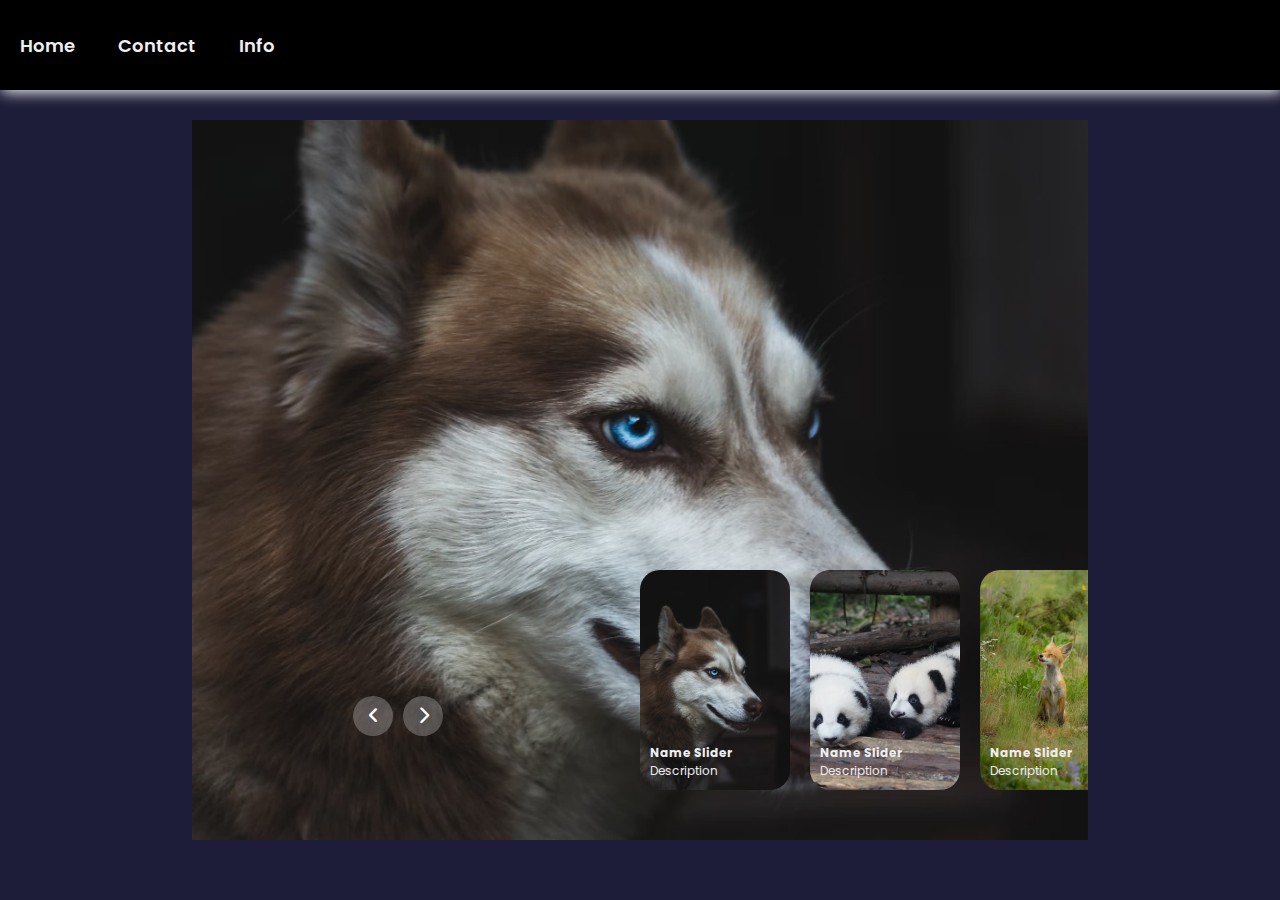
==== index.html @ efbaa633 "add images" ====
<!DOCTYPE html>
<html lang="en">

<head>
    <meta charset="UTF-8">
    <meta name="viewport" content="width=device-width, initial-scale=1.0">
    <link rel="icon" type="image/png" href="./img/icon.png">
    <title>Cool Slider</title>
    <link rel="stylesheet" href="./style.css">
    <link rel="stylesheet" href="https://cdnjs.cloudflare.com/ajax/libs/font-awesome/6.0.0/css/all.min.css" />
</head>

<body>
    <header>
        <nav>
            <a href="#">Home</a>
            <a href="#">Contact</a>
            <a href="#">Info</a>
        </nav>
    </header>
    <div class="carousel">
        <div class="list">
            <div class="item">
                <img src="./img/img1.jpg" alt="animal">
                <div class="content">
                    <div class="author">ME</div>
                    <div class="title">DESIGN SLIDER</div>
                    <div class="topic">Animal</div>
                    <div class="des">
                        Lorem, ipsum dolor sit amet consectetur adipisicing elit. Maiores cupiditate tempore dolores
                        reiciendis, minima quas consequuntur velit quod animi dolore reprehenderit iusto omnis pariatur
                        ex dignissimos sequi iste obcaecati odit.
                    </div>
                    <div class="buttons">
                        <button>SEE MORE</button>
                        <button>SUBCRIBE</button>
                    </div>
                </div>
            </div>
            <div class="item">
                <img src="./img/img2.jpg" alt="animal">
                <div class="content">
                    <div class="author">ME</div>
                    <div class="title">DESIGN SLIDER</div>
                    <div class="topic">Animal</div>
                    <div class="des">
                        Lorem, ipsum dolor sit amet consectetur adipisicing elit. Maiores cupiditate tempore dolores
                        reiciendis, minima quas consequuntur velit quod animi dolore reprehenderit iusto omnis pariatur
                        ex dignissimos sequi iste obcaecati odit.
                    </div>
                    <div class="buttons">
                        <button>SEE MORE</button>
                        <button>SUBCRIBE</button>
                    </div>
                </div>
            </div>
            <div class="item">
                <img src="./img/img3.jpg" alt="animal">
                <div class="content">
                    <div class="author">ME</div>
                    <div class="title">DESIGN SLIDER</div>
                    <div class="topic">Animal</div>
                    <div class="des">
                        Lorem, ipsum dolor sit amet consectetur adipisicing elit. Maiores cupiditate tempore dolores
                        reiciendis, minima quas consequuntur velit quod animi dolore reprehenderit iusto omnis pariatur
                        ex dignissimos sequi iste obcaecati odit.
                    </div>
                    <div class="buttons">
                        <button>SEE MORE</button>
                        <button>SUBCRIBE</button>
                    </div>
                </div>
            </div>
            <div class="item">
                <img src="./img/img4.jpg" alt="animal">
                <div class="content">
                    <div class="author">ME</div>
                    <div class="title">DESIGN SLIDER</div>
                    <div class="topic">Animal</div>
                    <div class="des">
                        Lorem, ipsum dolor sit amet consectetur adipisicing elit. Maiores cupiditate tempore dolores
                        reiciendis, minima quas consequuntur velit quod animi dolore reprehenderit iusto omnis pariatur
                        ex dignissimos sequi iste obcaecati odit.
                    </div>
                    <div class="buttons">
                        <button>SEE MORE</button>
                        <button>SUBCRIBE</button>
                    </div>
                </div>
            </div>
            <div class="item">
                <img src="./img/img5.jpg" alt="animal">
                <div class="content">
                    <div class="author">ME</div>
                    <div class="title">DESIGN SLIDER</div>
                    <div class="topic">Animal</div>
                    <div class="des">
                        Lorem, ipsum dolor sit amet consectetur adipisicing elit. Maiores cupiditate tempore dolores
                        reiciendis, minima quas consequuntur velit quod animi dolore reprehenderit iusto omnis pariatur
                        ex dignissimos sequi iste obcaecati odit.
                    </div>
                    <div class="buttons">
                        <button>SEE MORE</button>
                        <button>SUBCRIBE</button>
                    </div>
                </div>
            </div>
        </div>
        <div class="thumbnail">
            <div class="item">
                <img src="./img/img1.jpg" alt="animal">
                <div class="content">
                    <div class="title">Name Slider</div>
                    <div class="des">
                        Description
                    </div>
                </div>
            </div>
            <div class="item">
                <img src="./img/img2.jpg" alt="animal">
                <div class="content">
                    <div class="title">Name Slider</div>
                    <div class="des">
                        Description
                    </div>
                </div>
            </div>
            <div class="item">
                <img src="./img/img3.jpg" alt="animal">
                <div class="content">
                    <div class="title">Name Slider</div>
                    <div class="des">
                        Description
                    </div>
                </div>
            </div>
            <div class="item">
                <img src="./img/img4.jpg" alt="animal">
                <div class="content">
                    <div class="title">Name Slider</div>
                    <div class="des">
                        Description
                    </div>
                </div>
            </div>
            <div class="item">
                <img src="./img/img5.jpg" alt="animal">
                <div class="content">
                    <div class="title">Name Slider</div>
                    <div class="des">
                        Description
                    </div>
                </div>
            </div>
        </div>
        <div class="arrows">
            <button id="prew"><i class="fa-solid fa-angle-left"></i></button>
            <button id="next"><i class="fa-solid fa-chevron-right"></i></button>
        </div>
        <div class="time"></div>
    </div>

    <script src="./app.js"></script>
</body>

</html>
---- style.css ----
@import url("https://fonts.googleapis.com/css2?family=Poppins:wght@200;300;400;500;600;700&display=swap");

body {
    font-family: Poppins;
    background-color: #1e1d39;
    color: #eee;
    margin: 0;
    width: 100vw;
    height: 100vh;
    font-size: 12px;
}

a {
    text-decoration: none;
    color: #eee;
    font-size: 18px;
    font-weight: 600;
}

header {
    padding: 20px;
    background-color: #000;
    margin: auto;
    height: 50px;
    display: flex;
    align-items: center;
    position: relative;
    z-index: 100;
    box-shadow: 2px 2px 14px 0px #fff;
}

header a {
    margin-right: 40px;
}

.carousel {
    width: 70%;
    height: 80%;
    overflow: hidden;
    margin-top: -50px;
    position: relative;
    margin: 30px auto 0px auto;
}


.carousel .list .item {
    position: absolute;
    inset: 0 0 0 0;
}

.carousel .list .item:nth-child(1) {
    z-index: 1;
}

.carousel .list .item:nth-child(1) .author,
.carousel .list .item:nth-child(1) .title,
.carousel .list .item:nth-child(1) .topic,
.carousel .list .item:nth-child(1) .des,
.carousel .list .item:nth-child(1) .buttons {
    transform: translateY(50px);
    filter: blur(20px);
    opacity: 0;
    animation: showContent 0.5s 1s linear 1 forwards;
}

@keyframes showContent {
    to {
        opacity: 1;
        filter: blur(0);
        transform: translateY(0);
    }
}

.carousel .list .item:nth-child(1) .title {
    animation-delay: 1.3s;
}

.carousel .list .item:nth-child(1) .topic {
    animation-delay: 1.4s;
}

.carousel .list .item:nth-child(1) .des {
    animation-delay: 1.6s;
}

.carousel .list .item:nth-child(1) .buttons {
    animation-delay: 1.8s;
}

.carousel .list .item img {
    width: 100%;
    height: 100%;
    object-fit: cover;
}

.carousel .list .item .content {
    position: absolute;
    top: 10%;
    width: 1140px;
    max-width: 80%;
    left: 50%;
    transform: translateX(-50%);
    padding-right: 30%;
    box-sizing: border-box;
    color: #fff;
    text-shadow: 0 5px 10px #0004;
}

@media screen and (min-width: 720px) {
    .carousel .list .item .content .des {
        font-size: 16px;
    }
}

@media screen and (min-width: 1200px) {
    .carousel .list .item .content .des {
        font-size: 20px;
    }
}

.carousel .list .item .content .author {
    font-weight: bold;
    letter-spacing: 10px;
}

.carousel .list .item .content .title,
.carousel .list .item .content .topic {
    font-weight: bold;
    font-size: 2em;
    line-height: 1.3em;
}

@media screen and (min-width: 720px) {

    .carousel .list .item .content .title,
    .carousel .list .item .content .topic {
        font-size: 3em;
    }
}

@media screen and (min-width: 1200px) {

    .carousel .list .item .content .title,
    .carousel .list .item .content .topic {
        font-size: 5em;
    }
}

.carousel .list .item .content .topic {
    color: #f1683a;
}

.carousel .list .item .content .buttons {
    margin-top: 20px;
    display: flex;
    flex-direction: column;
    gap: 5px;
    width: 110px;
}

@media screen and (min-width: 720px) {
    .carousel .list .item .content .buttons {
        gap: 15px;
        width: 200px;
    }
}

.carousel .list .item .content button {
    border: none;
    background-color: #1e1d39;
    color: white;
    padding: 4px;
    letter-spacing: 3px;
    font-weight: 600;
    font-size: 14px;
    cursor: pointer;
    border: 1px solid #eee;
    transition: 0.5s;
    border-radius: 20px;
}

.carousel .list .item .content button:nth-child(2) {
    background-color: #f1683a;
}

.carousel .list .item .content button:hover {
    opacity: 0.7;
    transform: scale(1.05);
}

@media screen and (min-width: 1200px) {
    .carousel .list .item .content button {
        font-size: 18px;
        padding: 6px;
    }
}



.thumbnail {
    position: absolute;
    bottom: 50px;
    left: 50%;
    width: max-content;
    z-index: 100;
    display: flex;
    gap: 20px;
}

.thumbnail .item {
    width: 150px;
    height: 220px;
    flex-shrink: 0;
    position: relative;
}

.thumbnail .item img {
    width: 100%;
    height: 100%;
    object-fit: cover;
    border-radius: 20px;
}

.thumbnail .item .content {
    position: absolute;
    bottom: 10px;
    left: 10px;
    right: 10px;
}

.thumbnail .item .content .title {
    font-weight: bold;
}

.arrows {
    position: absolute;
    top: 80%;
    right: 52%;
    width: 300px;
    max-width: 30%;
    display: flex;
    gap: 10px;
    align-items: center;
}

.arrows button {
    width: 40px;
    height: 40px;
    border-radius: 50%;
    background-color: #eee4;
    border: none;
    color: #fff;
    font-weight: bold;
    font-size: large;
    transition: 0.5s;
    cursor: pointer;
    z-index: 100;
}

.arrows button:hover {
    background-color: #eee;
    color: #555;
}

.carousel.next .list .item:nth-child(1) img {
    width: 150px;
    height: 220px;
    position: absolute;
    left: 50%;
    bottom: 50px;
    border-radius: 20px;
    animation: showImage 0.5s linear 1 forwards;
}

@keyframes showImage {
    to {
        width: 100%;
        height: 100%;
        left: 0;
        bottom: 0;
        border-radius: 0;
    }
}

.carousel.next .thumbnail .item:nth-child(1) {
    width: 0;
    overflow: hidden;
    animation: showThumbnail .5s linear 1 forwards;
}

@keyframes showThumbnail {
    to {
        width: 150px;
    }
}

.carousel.next .thumbnail {
    transform: translateX(150px);
    animation: transformThumbnail .5s linear 1 forwards;
}

@keyframes transformThumbnail {
    to {
        transform: translateX(0);
    }
}

.carousel.prew .list .item:nth-child(2) {
    z-index: 2;
}

.carousel.prew .list .item:nth-child(2) img {
    position: absolute;
    left: 0;
    bottom: 0;
    animation: outImage 0.5s linear 1 forwards;
}

@keyframes outImage {
    to {
        width: 150px;
        height: 220px;
        border-radius: 20px;
        left: 50%;
        bottom: 50px;
    }
}

.carousel.prew .thumbnail .item:nth-child(1) {
    width: 0;
    overflow: hidden;
    opacity: 0;
    animation: showThumbnail .5s linear 1 forwards;
}

.carousel.prew .list .item:nth-child(2) .author,
.carousel.prew .list .item:nth-child(2) .title,
.carousel.prew .list .item:nth-child(2) .topic,
.carousel.prew .list .item:nth-child(2) .des,
.carousel.prew .list .item:nth-child(2) .buttons {
    animation: contentOut 1.5s linear 1 forwards;
}

@keyframes contentOut {
    to {
        transform: translateY(-150px);
        filter: blur(20px);
        opacity: 0;
    }
}

.carousel.next .arrows button,
.carousel.prew .arrows button {
    pointer-events: none;
}

.time {
    width: 0%;
    height: 10px;
    background-color: #f1683a;
    position: absolute;
    z-index: 100;
    bottom: 0;
    left: 0;
}

.carousel.next .time,
.carousel.prew .time {
    width: 100%;
    animation: timeRunning 2s linear 1 forwards;
}

@keyframes timeRunning {
    to {
        width: 0;
    }
}

@media screen and (max-width: 678px) {
    .carousel .list .item .content {
        padding-right: 0;
    }
}
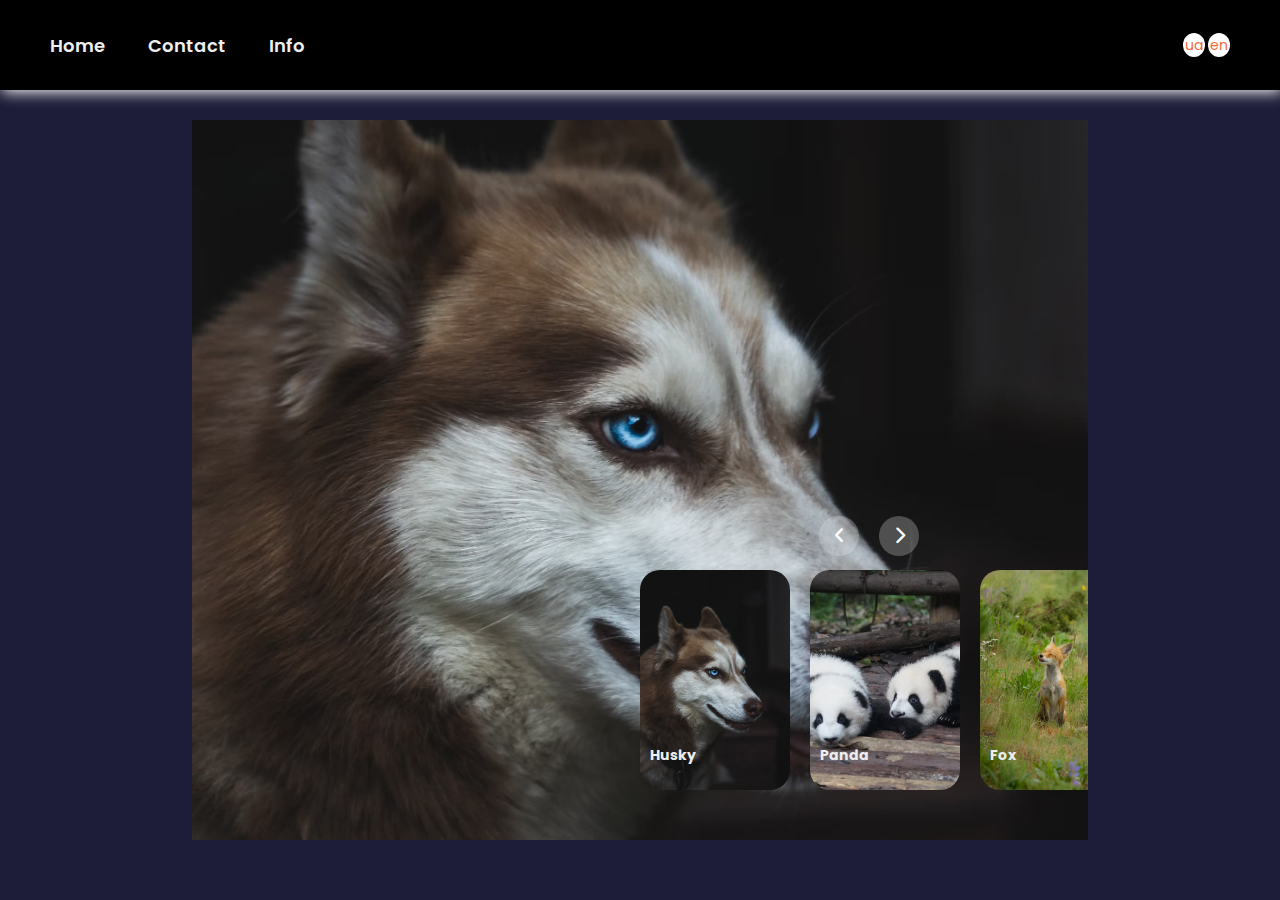
==== commit 428d2127: "add translate" ====
--- a/index.html
+++ b/index.html
@@ -17,142 +17,14 @@
             <a href="#">Contact</a>
             <a href="#">Info</a>
         </nav>
+        <div class="lang-box">
+            <span class="change-lang" id="ua">ua</span>
+            <span class="change-lang" id="en">en</span>
+        </div>
     </header>
     <div class="carousel">
-        <div class="list">
-            <div class="item">
-                <img src="./img/img1.jpg" alt="animal">
-                <div class="content">
-                    <div class="author">ME</div>
-                    <div class="title">DESIGN SLIDER</div>
-                    <div class="topic">Animal</div>
-                    <div class="des">
-                        Lorem, ipsum dolor sit amet consectetur adipisicing elit. Maiores cupiditate tempore dolores
-                        reiciendis, minima quas consequuntur velit quod animi dolore reprehenderit iusto omnis pariatur
-                        ex dignissimos sequi iste obcaecati odit.
-                    </div>
-                    <div class="buttons">
-                        <button>SEE MORE</button>
-                        <button>SUBCRIBE</button>
-                    </div>
-                </div>
-            </div>
-            <div class="item">
-                <img src="./img/img2.jpg" alt="animal">
-                <div class="content">
-                    <div class="author">ME</div>
-                    <div class="title">DESIGN SLIDER</div>
-                    <div class="topic">Animal</div>
-                    <div class="des">
-                        Lorem, ipsum dolor sit amet consectetur adipisicing elit. Maiores cupiditate tempore dolores
-                        reiciendis, minima quas consequuntur velit quod animi dolore reprehenderit iusto omnis pariatur
-                        ex dignissimos sequi iste obcaecati odit.
-                    </div>
-                    <div class="buttons">
-                        <button>SEE MORE</button>
-                        <button>SUBCRIBE</button>
-                    </div>
-                </div>
-            </div>
-            <div class="item">
-                <img src="./img/img3.jpg" alt="animal">
-                <div class="content">
-                    <div class="author">ME</div>
-                    <div class="title">DESIGN SLIDER</div>
-                    <div class="topic">Animal</div>
-                    <div class="des">
-                        Lorem, ipsum dolor sit amet consectetur adipisicing elit. Maiores cupiditate tempore dolores
-                        reiciendis, minima quas consequuntur velit quod animi dolore reprehenderit iusto omnis pariatur
-                        ex dignissimos sequi iste obcaecati odit.
-                    </div>
-                    <div class="buttons">
-                        <button>SEE MORE</button>
-                        <button>SUBCRIBE</button>
-                    </div>
-                </div>
-            </div>
-            <div class="item">
-                <img src="./img/img4.jpg" alt="animal">
-                <div class="content">
-                    <div class="author">ME</div>
-                    <div class="title">DESIGN SLIDER</div>
-                    <div class="topic">Animal</div>
-                    <div class="des">
-                        Lorem, ipsum dolor sit amet consectetur adipisicing elit. Maiores cupiditate tempore dolores
-                        reiciendis, minima quas consequuntur velit quod animi dolore reprehenderit iusto omnis pariatur
-                        ex dignissimos sequi iste obcaecati odit.
-                    </div>
-                    <div class="buttons">
-                        <button>SEE MORE</button>
-                        <button>SUBCRIBE</button>
-                    </div>
-                </div>
-            </div>
-            <div class="item">
-                <img src="./img/img5.jpg" alt="animal">
-                <div class="content">
-                    <div class="author">ME</div>
-                    <div class="title">DESIGN SLIDER</div>
-                    <div class="topic">Animal</div>
-                    <div class="des">
-                        Lorem, ipsum dolor sit amet consectetur adipisicing elit. Maiores cupiditate tempore dolores
-                        reiciendis, minima quas consequuntur velit quod animi dolore reprehenderit iusto omnis pariatur
-                        ex dignissimos sequi iste obcaecati odit.
-                    </div>
-                    <div class="buttons">
-                        <button>SEE MORE</button>
-                        <button>SUBCRIBE</button>
-                    </div>
-                </div>
-            </div>
-        </div>
-        <div class="thumbnail">
-            <div class="item">
-                <img src="./img/img1.jpg" alt="animal">
-                <div class="content">
-                    <div class="title">Name Slider</div>
-                    <div class="des">
-                        Description
-                    </div>
-                </div>
-            </div>
-            <div class="item">
-                <img src="./img/img2.jpg" alt="animal">
-                <div class="content">
-                    <div class="title">Name Slider</div>
-                    <div class="des">
-                        Description
-                    </div>
-                </div>
-            </div>
-            <div class="item">
-                <img src="./img/img3.jpg" alt="animal">
-                <div class="content">
-                    <div class="title">Name Slider</div>
-                    <div class="des">
-                        Description
-                    </div>
-                </div>
-            </div>
-            <div class="item">
-                <img src="./img/img4.jpg" alt="animal">
-                <div class="content">
-                    <div class="title">Name Slider</div>
-                    <div class="des">
-                        Description
-                    </div>
-                </div>
-            </div>
-            <div class="item">
-                <img src="./img/img5.jpg" alt="animal">
-                <div class="content">
-                    <div class="title">Name Slider</div>
-                    <div class="des">
-                        Description
-                    </div>
-                </div>
-            </div>
-        </div>
+        <div class="list"></div>
+        <div class="thumbnail"></div>
         <div class="arrows">
             <button id="prew"><i class="fa-solid fa-angle-left"></i></button>
             <button id="next"><i class="fa-solid fa-chevron-right"></i></button>
@@ -160,7 +32,8 @@
         <div class="time"></div>
     </div>
 
-    <script src="./app.js"></script>
+    <script src="./js/app.js" type="module"></script>
+    <script src="./js/render.js" type="module"></script>
 </body>
 
 </html>--- a/style.css
+++ b/style.css
@@ -29,6 +29,12 @@
     box-shadow: 2px 2px 14px 0px #fff;
 }
 
+@media screen and (min-width: 1200px) {
+    header {
+        padding: 20px 50px;
+    }
+}
+
 header a {
     margin-right: 40px;
 }
@@ -106,9 +112,15 @@
     text-shadow: 0 5px 10px #0004;
 }
 
+.carousel .list .item .content .des {
+    background: #000000a6;
+    text-shadow: 0 5px 10px #0004;
+    padding: 10px;
+}
+
 @media screen and (min-width: 720px) {
     .carousel .list .item .content .des {
-        font-size: 16px;
+        font-size: 18px;
     }
 }
 
@@ -234,12 +246,12 @@
 
 .arrows {
     position: absolute;
-    top: 80%;
-    right: 52%;
+    top: 55%;
+    right: 0%;
     width: 300px;
     max-width: 30%;
     display: flex;
-    gap: 10px;
+    gap: 20px;
     align-items: center;
 }
 
@@ -380,4 +392,19 @@
     .carousel .list .item .content {
         padding-right: 0;
     }
+}
+
+.lang-box {
+    margin-left: auto;
+}
+
+.change-lang {
+    width: 40px;
+    height: 40px;
+    font-size: 14px;
+    background-color: white;
+    color: #f1683a;
+    border-radius: 50%;
+    cursor: pointer;
+    padding: 2px;
 }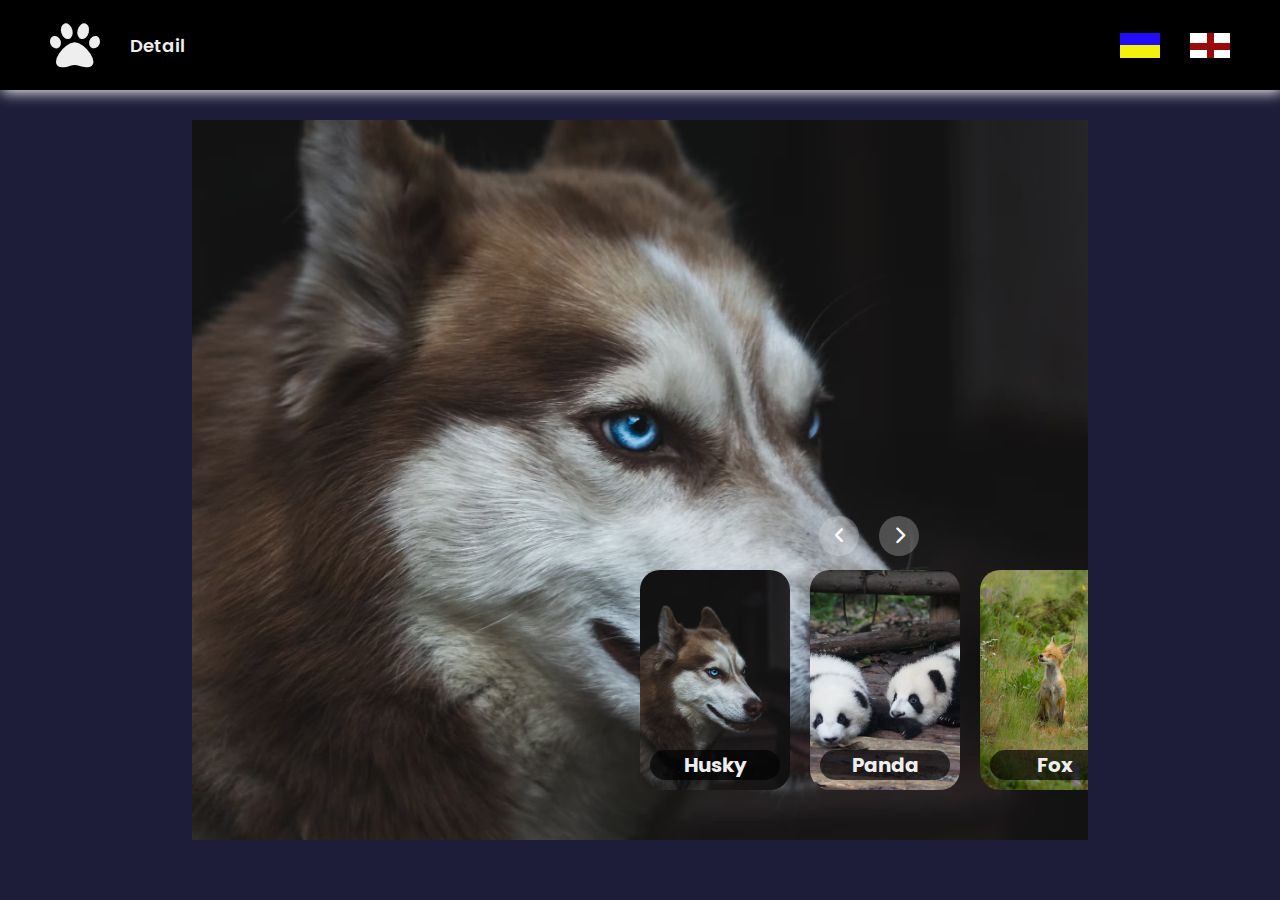
==== commit 5faa8397: "nev features" ====
--- a/index.html
+++ b/index.html
@@ -12,14 +12,11 @@
 
 <body>
     <header>
-        <nav>
-            <a href="#">Home</a>
-            <a href="#">Contact</a>
-            <a href="#">Info</a>
-        </nav>
+        <div class="logo"><i class="fa-solid fa-paw"></i></div>
+        <a href="./detail.html">Detail</a>
         <div class="lang-box">
-            <span class="change-lang" id="ua">ua</span>
-            <span class="change-lang" id="en">en</span>
+            <div class="change-lang" id="ua">ua</div>
+            <div class="change-lang" id="en">en</div>
         </div>
     </header>
     <div class="carousel">
@@ -32,6 +29,18 @@
         <div class="time"></div>
     </div>
 
+    <!-- ============== -->
+
+    <div class="details">
+        <section>Husky</section>
+        <section>Panda</section>
+        <section>Fox</section>
+        <section>Tiger</section>
+        <section>Raccoon</section>
+        <section>Squirrel</section>
+        <section>Lemur</section>
+    </div>
+    <!-- ============= -->
     <script src="./js/app.js" type="module"></script>
     <script src="./js/render.js" type="module"></script>
 </body>
--- a/style.css
+++ b/style.css
@@ -29,6 +29,20 @@
     box-shadow: 2px 2px 14px 0px #fff;
 }
 
+header a {
+    margin-left: 30px;
+}
+
+header .logo i {
+    font-size: 30px;
+}
+
+@media screen and (min-width: 1200px) {
+    header .logo i {
+        font-size: 50px;
+    }
+}
+
 @media screen and (min-width: 1200px) {
     header {
         padding: 20px 50px;
@@ -118,7 +132,7 @@
     padding: 10px;
 }
 
-@media screen and (min-width: 720px) {
+@media screen and (min-width: 740px) {
     .carousel .list .item .content .des {
         font-size: 18px;
     }
@@ -151,10 +165,8 @@
 }
 
 @media screen and (min-width: 1200px) {
-
-    .carousel .list .item .content .title,
     .carousel .list .item .content .topic {
-        font-size: 5em;
+        font-size: 4em;
     }
 }
 
@@ -163,47 +175,56 @@
 }
 
 .carousel .list .item .content .buttons {
-    margin-top: 20px;
+    margin-top: 30px;
     display: flex;
     flex-direction: column;
     gap: 5px;
-    width: 110px;
+    max-width: 120px;
 }
 
 @media screen and (min-width: 720px) {
     .carousel .list .item .content .buttons {
         gap: 15px;
-        width: 200px;
+        max-width: 200px;
+        margin-top: 50px;
     }
 }
 
 .carousel .list .item .content button {
     border: none;
-    background-color: #1e1d39;
+    /* background-color: #1e1d39; */
+    background-color: #f1683a;
     color: white;
-    padding: 4px;
     letter-spacing: 3px;
     font-weight: 600;
-    font-size: 14px;
+    font-size: 10px;
     cursor: pointer;
     border: 1px solid #eee;
     transition: 0.5s;
     border-radius: 20px;
-}
-
-.carousel .list .item .content button:nth-child(2) {
+    padding: 8px;
+}
+
+/* .carousel .list .item .content button:nth-child(2) {
     background-color: #f1683a;
-}
+} */
 
 .carousel .list .item .content button:hover {
     opacity: 0.7;
     transform: scale(1.05);
 }
 
+@media screen and (min-width: 720px) {
+    .carousel .list .item .content button {
+        font-size: 14px;
+        padding: 6px;
+    }
+}
+
 @media screen and (min-width: 1200px) {
     .carousel .list .item .content button {
         font-size: 18px;
-        padding: 6px;
+        padding: 10px;
     }
 }
 
@@ -238,10 +259,16 @@
     bottom: 10px;
     left: 10px;
     right: 10px;
+    text-align: center;
 }
 
 .thumbnail .item .content .title {
     font-weight: bold;
+    font-size: 20px;
+    margin: 0;
+    text-shadow: 0 5px 10px #0004;
+    background: #000000a6;
+    border-radius: 20px;
 }
 
 .arrows {
@@ -396,15 +423,56 @@
 
 .lang-box {
     margin-left: auto;
+    display: flex;
 }
 
 .change-lang {
     width: 40px;
-    height: 40px;
-    font-size: 14px;
+    height: 25px;
     background-color: white;
-    color: #f1683a;
-    border-radius: 50%;
+    color: transparent;
     cursor: pointer;
-    padding: 2px;
+    transition: 0.5s;
+}
+
+.change-lang:hover {
+    opacity: 0.7;
+}
+
+.change-lang:nth-child(1) {
+    background-image: linear-gradient(to bottom, #230cf7 50%, #f2f20d 50%);
+
+}
+
+.change-lang:nth-child(2) {
+    margin-left: 30px;
+    position: relative;
+}
+
+.change-lang:nth-child(2)::before {
+    content: "";
+    display: block;
+    position: absolute;
+    background-color: #9a0a0a;
+    width: 7px;
+    height: 25px;
+    top: 0px;
+    left: 44%;
+    transform: translateX(-1px);
+}
+
+.change-lang:nth-child(2)::after {
+    content: "";
+    display: block;
+    position: absolute;
+    background-color: #9a0a0a;
+    width: 40px;
+    height: 7px;
+    left: 0px;
+    top: 45%;
+    transform: translateY(-1px);
+}
+
+.details {
+    display: none;
 }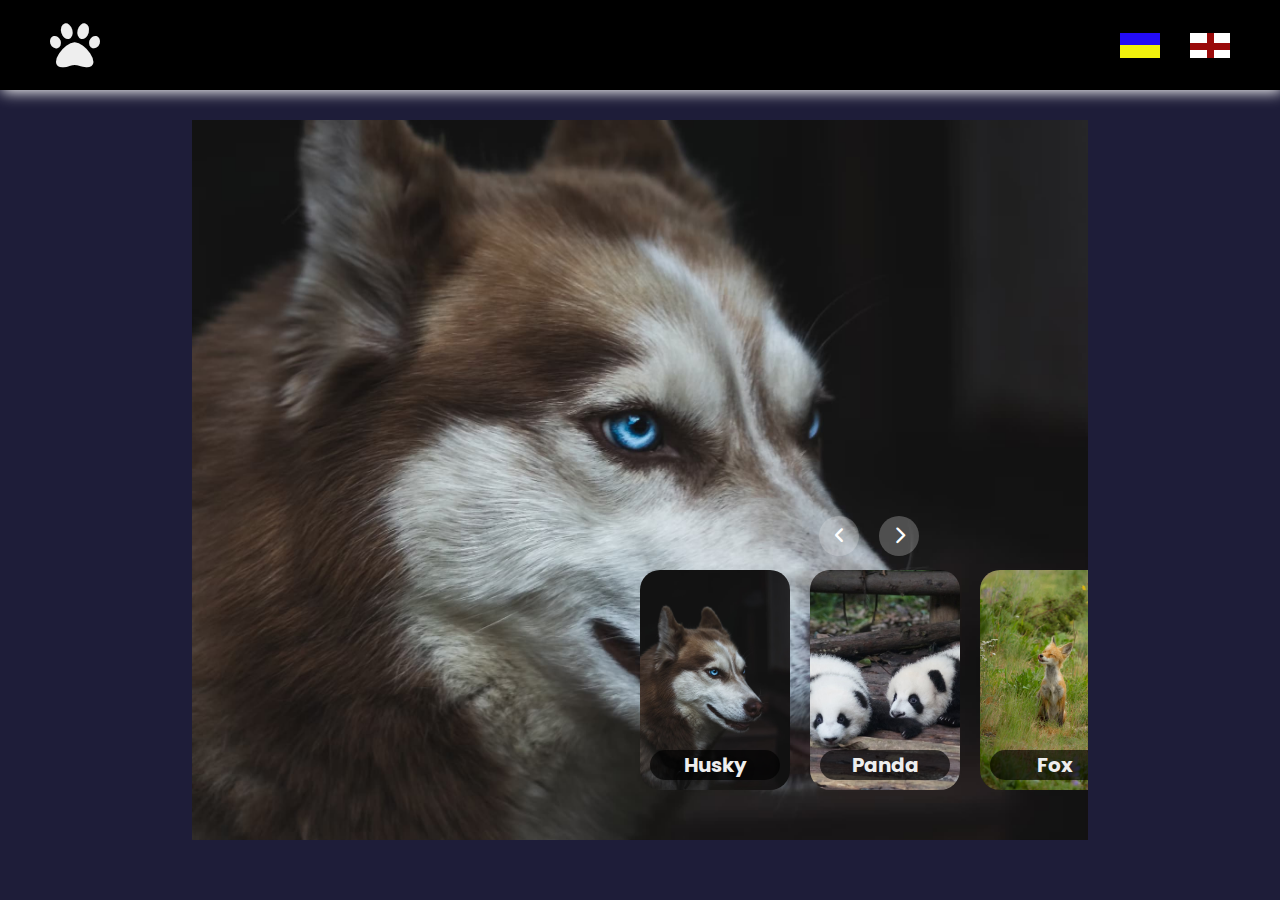
==== commit 71beb797: "add descriptions" ====
--- a/index.html
+++ b/index.html
@@ -13,7 +13,6 @@
 <body>
     <header>
         <div class="logo"><i class="fa-solid fa-paw"></i></div>
-        <a href="./detail.html">Detail</a>
         <div class="lang-box">
             <div class="change-lang" id="ua">ua</div>
             <div class="change-lang" id="en">en</div>
@@ -28,19 +27,9 @@
         </div>
         <div class="time"></div>
     </div>
-
-    <!-- ============== -->
-
     <div class="details">
-        <section>Husky</section>
-        <section>Panda</section>
-        <section>Fox</section>
-        <section>Tiger</section>
-        <section>Raccoon</section>
-        <section>Squirrel</section>
-        <section>Lemur</section>
+        <button class="back-btn btn-animation ">Back</button>
     </div>
-    <!-- ============= -->
     <script src="./js/app.js" type="module"></script>
     <script src="./js/render.js" type="module"></script>
 </body>
--- a/style.css
+++ b/style.css
@@ -5,7 +5,7 @@
     background-color: #1e1d39;
     color: #eee;
     margin: 0;
-    width: 100vw;
+    /* width: 100vw; */
     height: 100vh;
     font-size: 12px;
 }
@@ -190,9 +190,8 @@
     }
 }
 
-.carousel .list .item .content button {
+.carousel .list .item .content a {
     border: none;
-    /* background-color: #1e1d39; */
     background-color: #f1683a;
     color: white;
     letter-spacing: 3px;
@@ -203,26 +202,27 @@
     transition: 0.5s;
     border-radius: 20px;
     padding: 8px;
+    text-align: center;
 }
 
 /* .carousel .list .item .content button:nth-child(2) {
-    background-color: #f1683a;
+    background-color: #1e1d39;
 } */
 
-.carousel .list .item .content button:hover {
+.carousel .list .item .content a:hover {
     opacity: 0.7;
     transform: scale(1.05);
 }
 
 @media screen and (min-width: 720px) {
-    .carousel .list .item .content button {
+    .carousel .list .item .content a {
         font-size: 14px;
         padding: 6px;
     }
 }
 
 @media screen and (min-width: 1200px) {
-    .carousel .list .item .content button {
+    .carousel .list .item .content a {
         font-size: 18px;
         padding: 10px;
     }
@@ -473,6 +473,106 @@
     transform: translateY(-1px);
 }
 
+.details section {
+    padding: 40px;
+    border: 2px solid white;
+    margin-top: 30px;
+}
+
 .details {
     display: none;
+}
+
+.details {
+    flex-direction: column;
+    justify-content: center;
+    padding: 20px;
+}
+
+.details section img {
+    width: 200px;
+    height: 300px;
+}
+
+@media screen and (min-width: 678px) {
+    .details section img {
+        width: 400px;
+        height: 500px;
+    }
+}
+
+.details section p {
+    /* margin-left: 20px; */
+    font-size: 14px;
+    font-weight: 600;
+}
+
+@media screen and (min-width: 678px) {
+    .details section p {
+        font-size: 18px;
+    }
+}
+
+@media screen and (min-width: 1200px) {
+    .details section p {
+        margin-left: 40px;
+        font-size: 20px;
+    }
+}
+
+.details section h2 {
+    margin: 0;
+    text-align: center;
+    font-size: 30px;
+    color: #f1683a;
+}
+
+.details section .content {
+    display: flex;
+    flex-direction: column;
+    align-items: center;
+}
+
+@media screen and (min-width: 1200px) {
+    .details section .content {
+        flex-direction: row;
+    }
+}
+
+.back-btn {
+    width: 50px;
+    height: 50px;
+    border-radius: 50%;
+    position: fixed;
+    top: 140px;
+    right: 40px;
+    border: none;
+    cursor: pointer;
+    background-color: #f1683a;
+    color: white;
+    font-size: 16px;
+    font-weight: 600;
+    transition: 0.5s;
+}
+
+.back-btn:hover {
+    background-color: #8a2706;
+}
+
+.btn-animation {
+    animation-name: top;
+    animation-duration: 2000ms;
+    animation-iteration-count: infinite;
+    animation-direction: alternate;
+    animation-timing-function: ease-in;
+}
+
+@keyframes top {
+    from {
+        transform: rotate(0deg);
+    }
+
+    to {
+        transform: rotateY(180deg);
+    }
 }